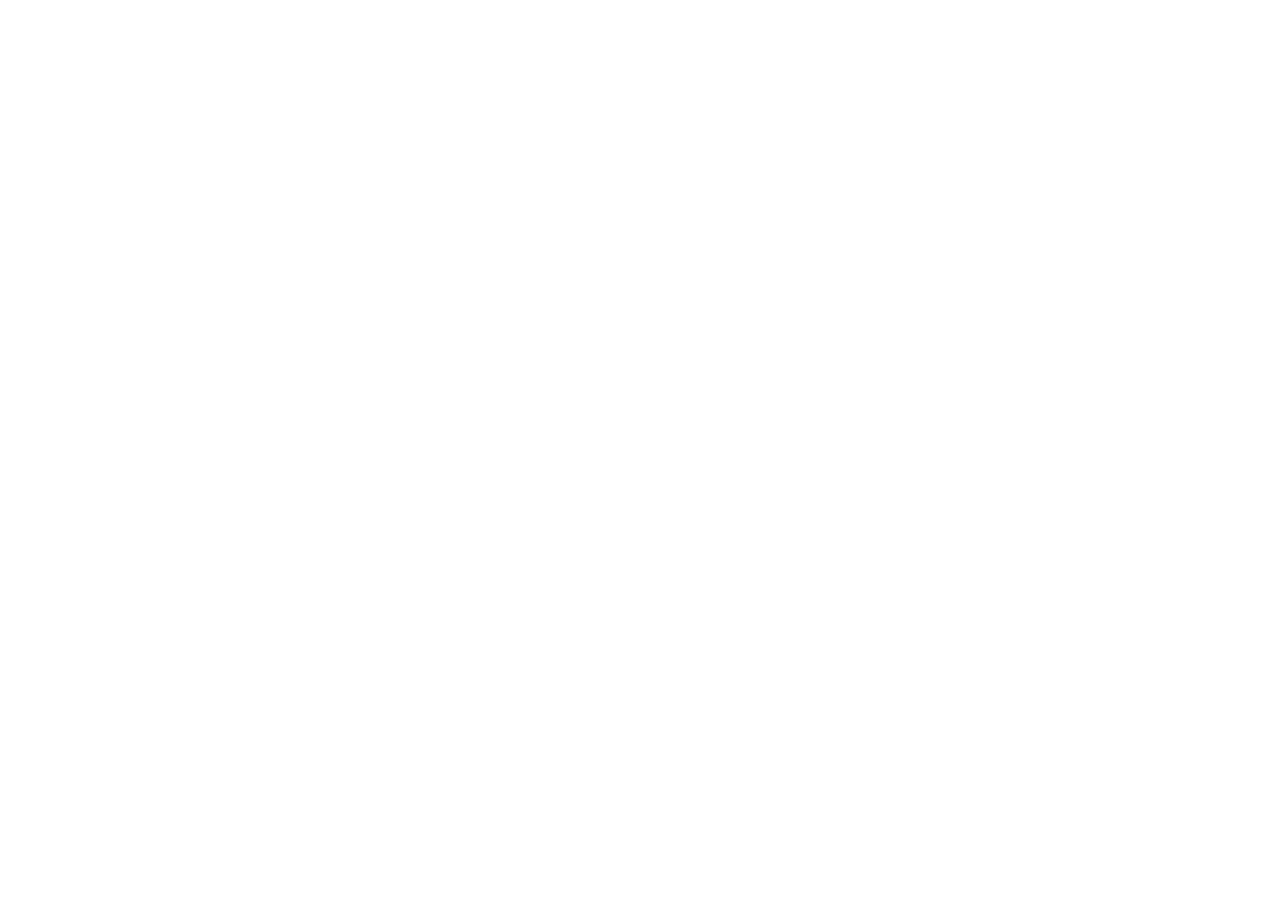
==== community/pags/indexs.html @ c4136e2a "h" ====
<!DOCTYPE html>
<html lang="en">
<head>
    <meta charset="UTF-8">
    <meta name="viewport" content="width=device-width, initial-scale=1.0">
    <title>commuinty</title>
    <link rel="stylesheet" href="../css/main.css">
    <link href="https://cdn.jsdelivr.net/npm/bootstrap@5.3.3/dist/css/bootstrap.min.css" 
    rel="stylesheet" integrity="sha384-QWTKZyjpPEjISv5WaRU9OFeRpok6YctnYmDr5pNlyT2bRjXh0JMhjY6hW+ALEwIH"
     crossorigin="anonymous">
     <link rel="stylesheet" 
     href="https://cdn.jsdelivr.net/npm/bootstrap-icons@1.11.3/font/bootstrap-icons.min.css">
</head>
<body>

    <script src="https://cdn.jsdelivr.net/npm/bootstrap@5.3.3/dist/js/bootstrap.bundle.min.js"
     integrity="sha384-YvpcrYf0tY3lHB60NNkmXc5s9fDVZLESaAA55NDzOxhy9GkcIdslK1eN7N6jIeHz"
     crossorigin="anonymous"></script>
</body>
</html>
---- community/css/main.css ----
.all{
    margin: 70px;
}
.head{
    justify-content: center;
    gap: 20px;
}
.cart-head-2{
    border: 2px solid #9b9a9a ;
    border-radius: 15px;
    padding: 10px 10px 0;
    margin-bottom: 24px;
}
.cart-head-1{
    color: rgb(0, 247, 255);
    font-size: 140px;
    margin-top: -123px;
}
.cart-head{
    width: 845px;
    border: 8px solid #f5f5f5;
    border-radius: 10px;
    padding: 10px;
    text-align: center;
    margin: 50px;
}
.cart-icon ,.cart-icon-1 ,.cart-icon-2 {
    color: blue;
    font-size: 30px;
}
.cart-icon-1{
    color: rgb(243, 12, 120);
}
.cart-icon-2{
    color: rgb(0, 247, 255);
}
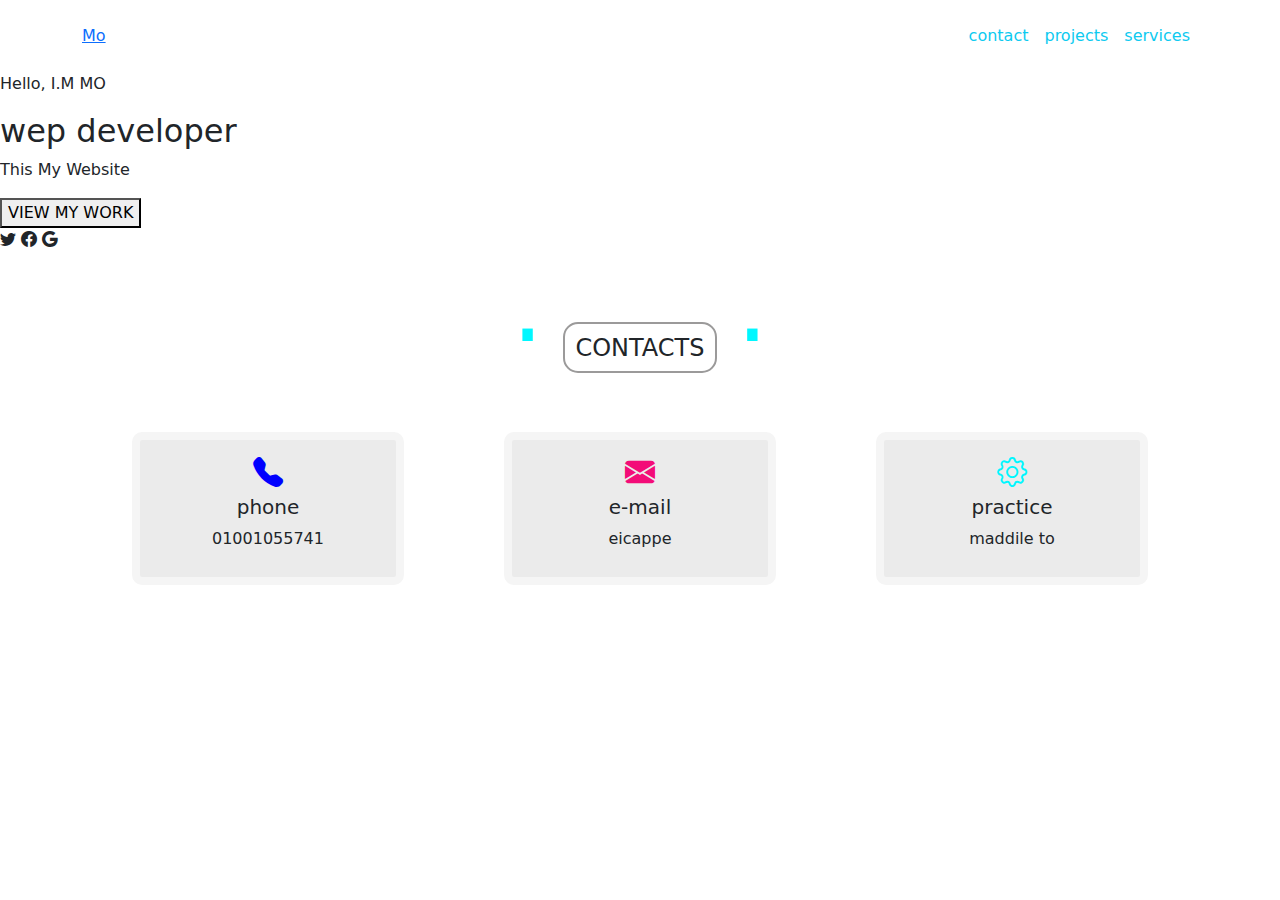
==== commit b5dffaef: "h" ====
--- a/community/pags/indexs.html
+++ b/community/pags/indexs.html
@@ -1,20 +1,79 @@
-<!DOCTYPE html>
-<html lang="en">
-<head>
-    <meta charset="UTF-8">
-    <meta name="viewport" content="width=device-width, initial-scale=1.0">
-    <title>commuinty</title>
-    <link rel="stylesheet" href="../css/main.css">
-    <link href="https://cdn.jsdelivr.net/npm/bootstrap@5.3.3/dist/css/bootstrap.min.css" 
-    rel="stylesheet" integrity="sha384-QWTKZyjpPEjISv5WaRU9OFeRpok6YctnYmDr5pNlyT2bRjXh0JMhjY6hW+ALEwIH"
-     crossorigin="anonymous">
-     <link rel="stylesheet" 
-     href="https://cdn.jsdelivr.net/npm/bootstrap-icons@1.11.3/font/bootstrap-icons.min.css">
-</head>
-<body>
-
-    <script src="https://cdn.jsdelivr.net/npm/bootstrap@5.3.3/dist/js/bootstrap.bundle.min.js"
-     integrity="sha384-YvpcrYf0tY3lHB60NNkmXc5s9fDVZLESaAA55NDzOxhy9GkcIdslK1eN7N6jIeHz"
-     crossorigin="anonymous"></script>
-</body>
+<!DOCTYPE html>
+<html lang="en">
+<head>
+    <meta charset="UTF-8">
+    <meta name="viewport" content="width=device-width, initial-scale=1.0">
+    <title>commuinty</title>
+    <link rel="stylesheet" href="../css/main.css">
+    <link rel="stylesheet" href="../css/cart.css">
+    <link href="https://cdn.jsdelivr.net/npm/bootstrap@5.3.3/dist/css/bootstrap.min.css" 
+    rel="stylesheet" integrity="sha384-QWTKZyjpPEjISv5WaRU9OFeRpok6YctnYmDr5pNlyT2bRjXh0JMhjY6hW+ALEwIH"
+     crossorigin="anonymous">
+     <link rel="stylesheet" 
+     href="https://cdn.jsdelivr.net/npm/bootstrap-icons@1.11.3/font/bootstrap-icons.min.css">
+</head>
+<body>
+<html>
+<head>
+<!-- start navbar -->
+   <div class="navbar navbar-expand">
+     <div class="container">
+       <a href="#" class="nav-brand text-primary">Mo</a>
+       <ul class="navbar navbar-nav">
+         <li class="nav-item"><a class="nav-link text-info" href="contact">contact</a></li>
+         <li class="nav-item"><a class="nav-link text-info" href="projects">projects</a></li>
+         <li class="nav-item"><a class="nav-link text-info" href="services">services</a></li>
+       </ul>
+     </div>
+   </div> 
+<!-- end navbar -->
+<!-- start section -->
+  <section>
+    <div class="box">
+     <div class="items">
+      <p>Hello, I.M MO</p>
+      <h2>wep developer</h2>
+      <p>This My Website</p>
+      <button>VIEW MY WORK</button>
+      <div class="icons">
+        <i class="bi bi-twitter "></i>
+        <i class="bi bi-facebook "></i>
+        <i class="bi bi-google "></i>
+      </div>
+      </div>
+      </div>
+  </section>
+<!-- end section -->
+ <!-- start cart  -->
+ <section class="all">
+    <div class="container">
+        <div class="d-flex head">
+            <span class="cart-head-1">.</span>
+            <h4  class="cart-head-2">CONTACTS</h4>
+            <span class="cart-head-1">.</span>
+        </div>
+        <div class="d-flex">
+        <div class="cart-head">
+            <div class="cart-icon"><i class="bi bi-telephone-fill "></i></div>
+            <h5>phone</h5>
+            <p>01001055741</p>
+        </div>
+            <div class="cart-head">
+                <div class="cart-icon-1"><i class="bi bi-envelope-fill"></i></div>
+                <h5>e-mail</h5>
+                <p>eicappe</p>
+            </div>
+            <div class="cart-head">
+                <div class="cart-icon-2"><i class="bi bi-gear"></i></div>
+                <h5>practice</h5>
+                <p>maddile to</p>
+            </div>
+        </div>
+    </div>
+</section>
+<!-- end cart  -->
+    <script src="https://cdn.jsdelivr.net/npm/bootstrap@5.3.3/dist/js/bootstrap.bundle.min.js"
+     integrity="sha384-YvpcrYf0tY3lHB60NNkmXc5s9fDVZLESaAA55NDzOxhy9GkcIdslK1eN7N6jIeHz"
+     crossorigin="anonymous"></script>
+</body>
 </html>--- a/community/css/main.css
+++ b/community/css/main.css
@@ -1,36 +1,24 @@
-.all{
-    margin: 70px;
+/* .box {
+   background-image: url(/Mo.jpg);
+   margin-right: 170px;
+   background-size: auto;
+ }
+ p {
+   color: #FFFFFF;
+ }
+ h2 {
+   color: #007BFF;
+ }
+ .items {
+   margin-left: 60px;
+ }
+button {
+  border-radius: 5px;
 }
-.head{
-    justify-content: center;
-    gap: 20px;
+.icons {
+  color: #FFFFFF;
 }
-.cart-head-2{
-    border: 2px solid #9b9a9a ;
-    border-radius: 15px;
-    padding: 10px 10px 0;
-    margin-bottom: 24px;
-}
-.cart-head-1{
-    color: rgb(0, 247, 255);
-    font-size: 140px;
-    margin-top: -123px;
-}
-.cart-head{
-    width: 845px;
-    border: 8px solid #f5f5f5;
-    border-radius: 10px;
-    padding: 10px;
-    text-align: center;
-    margin: 50px;
-}
-.cart-icon ,.cart-icon-1 ,.cart-icon-2 {
-    color: blue;
-    font-size: 30px;
-}
-.cart-icon-1{
-    color: rgb(243, 12, 120);
-}
-.cart-icon-2{
-    color: rgb(0, 247, 255);
-}+
+i {
+  background-color: #5CA6D5;
+} */--- a/community/css/cart.css
+++ b/community/css/cart.css
@@ -0,0 +1,37 @@
+.all{
+    margin: 70px;
+}
+.head{
+    justify-content: center;
+    gap: 20px;
+}
+.cart-head-2{
+    border: 2px solid #9b9a9a ;
+    border-radius: 15px;
+    padding: 10px 10px 0;
+    margin-bottom: 9px;
+}
+.cart-head-1{
+    color: rgb(0, 247, 255);
+    font-size: 100px;
+    margin-top: -90px;
+}
+.cart-head{
+    width: 845px;
+    border: 8px solid #f5f5f5;
+    border-radius: 10px;
+    padding: 10px;
+    text-align: center;
+    margin: 50px;
+    background-color: rgb(235 235 235 / 1);
+}
+.cart-icon ,.cart-icon-1 ,.cart-icon-2 {
+    color: blue;
+    font-size: 30px;
+}
+.cart-icon-1{
+    color: rgb(243, 12, 120);
+}
+.cart-icon-2{
+    color: rgb(0, 247, 255);
+}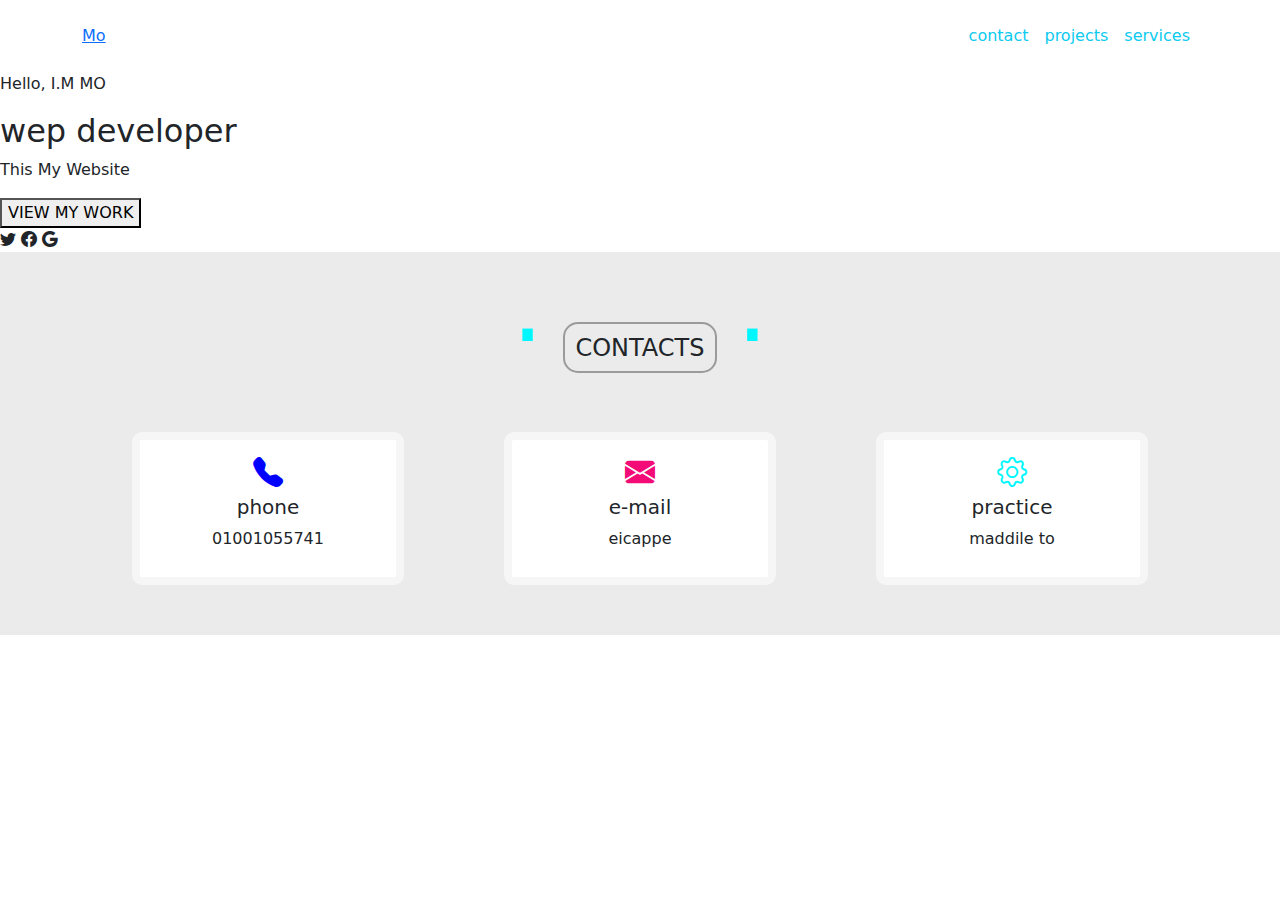
==== commit 74219a04: "h" ====
--- a/community/pags/indexs.html
+++ b/community/pags/indexs.html
@@ -44,6 +44,13 @@
       </div>
   </section>
 <!-- end section -->
+ <section>
+  <div class="container">
+    <div class="d-flex">
+      <div></div>
+    </div>
+  </div>
+ </section>
  <!-- start cart  -->
  <section class="all">
     <div class="container">
--- a/community/css/cart.css
+++ b/community/css/cart.css
@@ -1,5 +1,6 @@
 .all{
-    margin: 70px;
+    padding-top: 70px;
+    background-color: rgb(235 235 235 / 1);
 }
 .head{
     justify-content: center;
@@ -18,12 +19,12 @@
 }
 .cart-head{
     width: 845px;
-    border: 8px solid #f5f5f5;
+    border: 8px solid #f5f5f5eb;
     border-radius: 10px;
     padding: 10px;
     text-align: center;
     margin: 50px;
-    background-color: rgb(235 235 235 / 1);
+    background-color: white;
 }
 .cart-icon ,.cart-icon-1 ,.cart-icon-2 {
     color: blue;
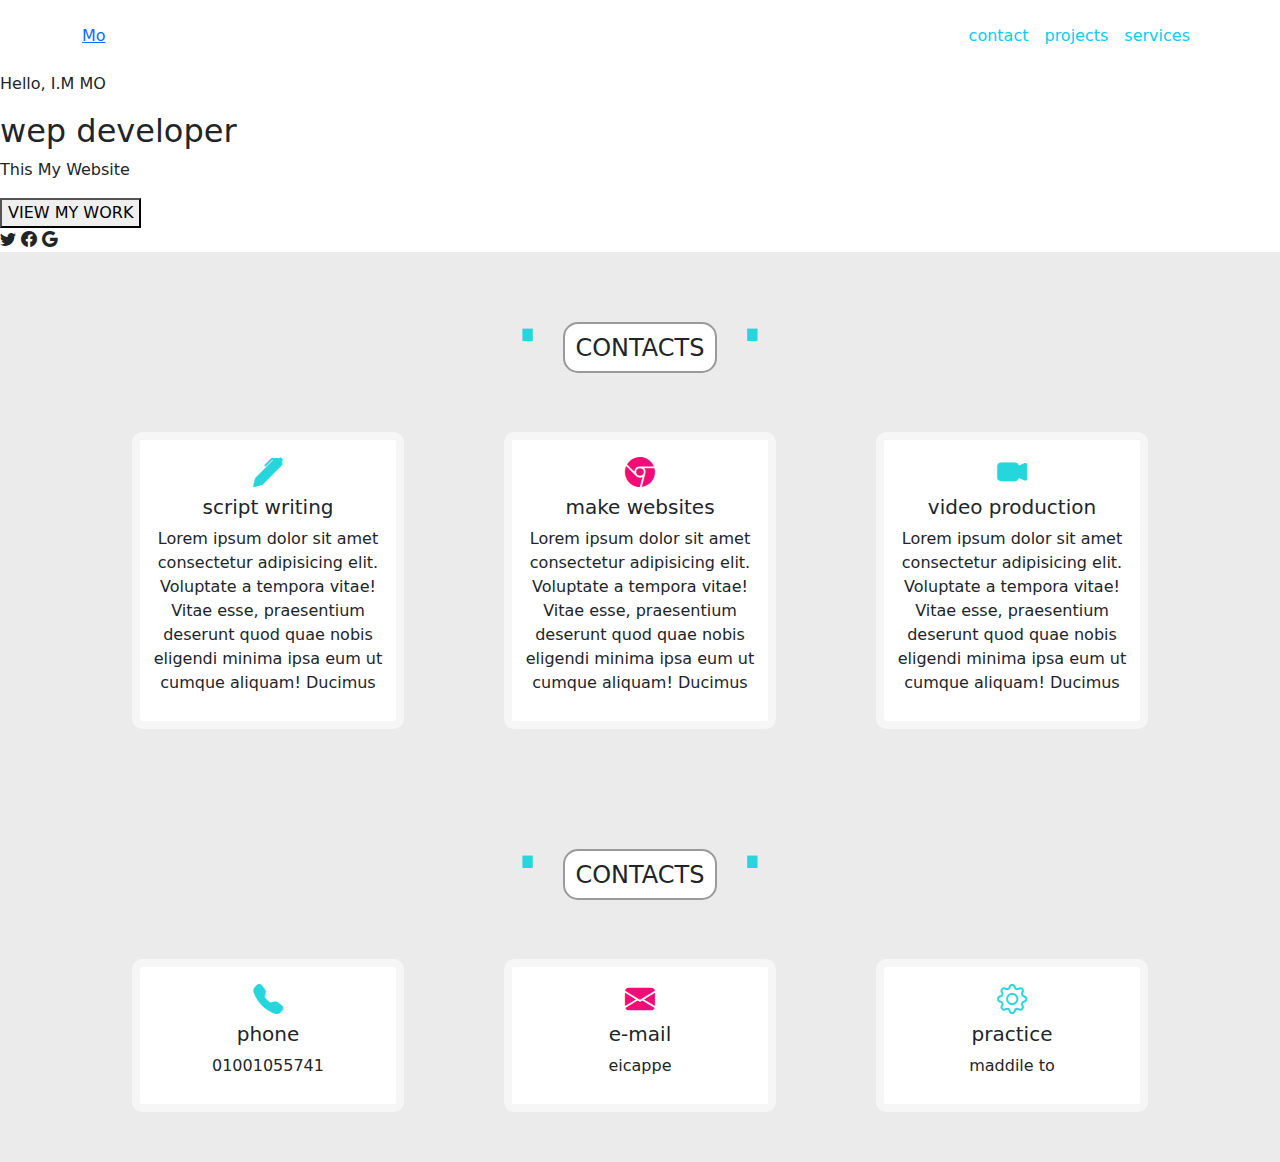
==== commit 92fff1ae: "k" ====
--- a/community/pags/indexs.html
+++ b/community/pags/indexs.html
@@ -44,10 +44,29 @@
       </div>
   </section>
 <!-- end section -->
- <section>
+ <section class="all">
   <div class="container">
+    <div class="d-flex head">
+      <span class="cart-head-1">.</span>
+      <h4  class="cart-head-2">CONTACTS</h4>
+      <span class="cart-head-1">.</span>
+  </div>
     <div class="d-flex">
-      <div></div>
+      <div class="cart-head">
+        <div class="cart-icon"><i class="bi bi-pen-fill"></i></div>
+        <h5>script writing</h5>
+        <p>Lorem ipsum dolor sit amet consectetur adipisicing elit. Voluptate a tempora vitae! Vitae esse, praesentium deserunt quod quae nobis eligendi minima ipsa eum ut cumque aliquam! Ducimus</p>
+      </div>
+      <div class="cart-head">
+        <div class="cart-icon-1"><i class="bi bi-browser-chrome"></i></div>
+        <h5>make websites</h5>
+        <p>Lorem ipsum dolor sit amet consectetur adipisicing elit. Voluptate a tempora vitae! Vitae esse, praesentium deserunt quod quae nobis eligendi minima ipsa eum ut cumque aliquam! Ducimus</p>
+      </div>
+      <div class="cart-head">
+        <div class="cart-icon"><i class="bi bi-camera-video-fill"></i></div>
+        <h5>video production</h5>
+        <p>Lorem ipsum dolor sit amet consectetur adipisicing elit. Voluptate a tempora vitae! Vitae esse, praesentium deserunt quod quae nobis eligendi minima ipsa eum ut cumque aliquam! Ducimus</p>
+      </div>
     </div>
   </div>
  </section>
@@ -71,7 +90,7 @@
                 <p>eicappe</p>
             </div>
             <div class="cart-head">
-                <div class="cart-icon-2"><i class="bi bi-gear"></i></div>
+                <div class="cart-icon"><i class="bi bi-gear"></i></div>
                 <h5>practice</h5>
                 <p>maddile to</p>
             </div>
--- a/community/css/cart.css
+++ b/community/css/cart.css
@@ -10,10 +10,11 @@
     border: 2px solid #9b9a9a ;
     border-radius: 15px;
     padding: 10px 10px 0;
+    background-color: white;
     margin-bottom: 9px;
 }
 .cart-head-1{
-    color: rgb(0, 247, 255);
+    color: rgb(37, 215, 221);
     font-size: 100px;
     margin-top: -90px;
 }
@@ -27,12 +28,9 @@
     background-color: white;
 }
 .cart-icon ,.cart-icon-1 ,.cart-icon-2 {
-    color: blue;
+    color: rgb(37, 215, 221);
     font-size: 30px;
 }
 .cart-icon-1{
     color: rgb(243, 12, 120);
-}
-.cart-icon-2{
-    color: rgb(0, 247, 255);
 }